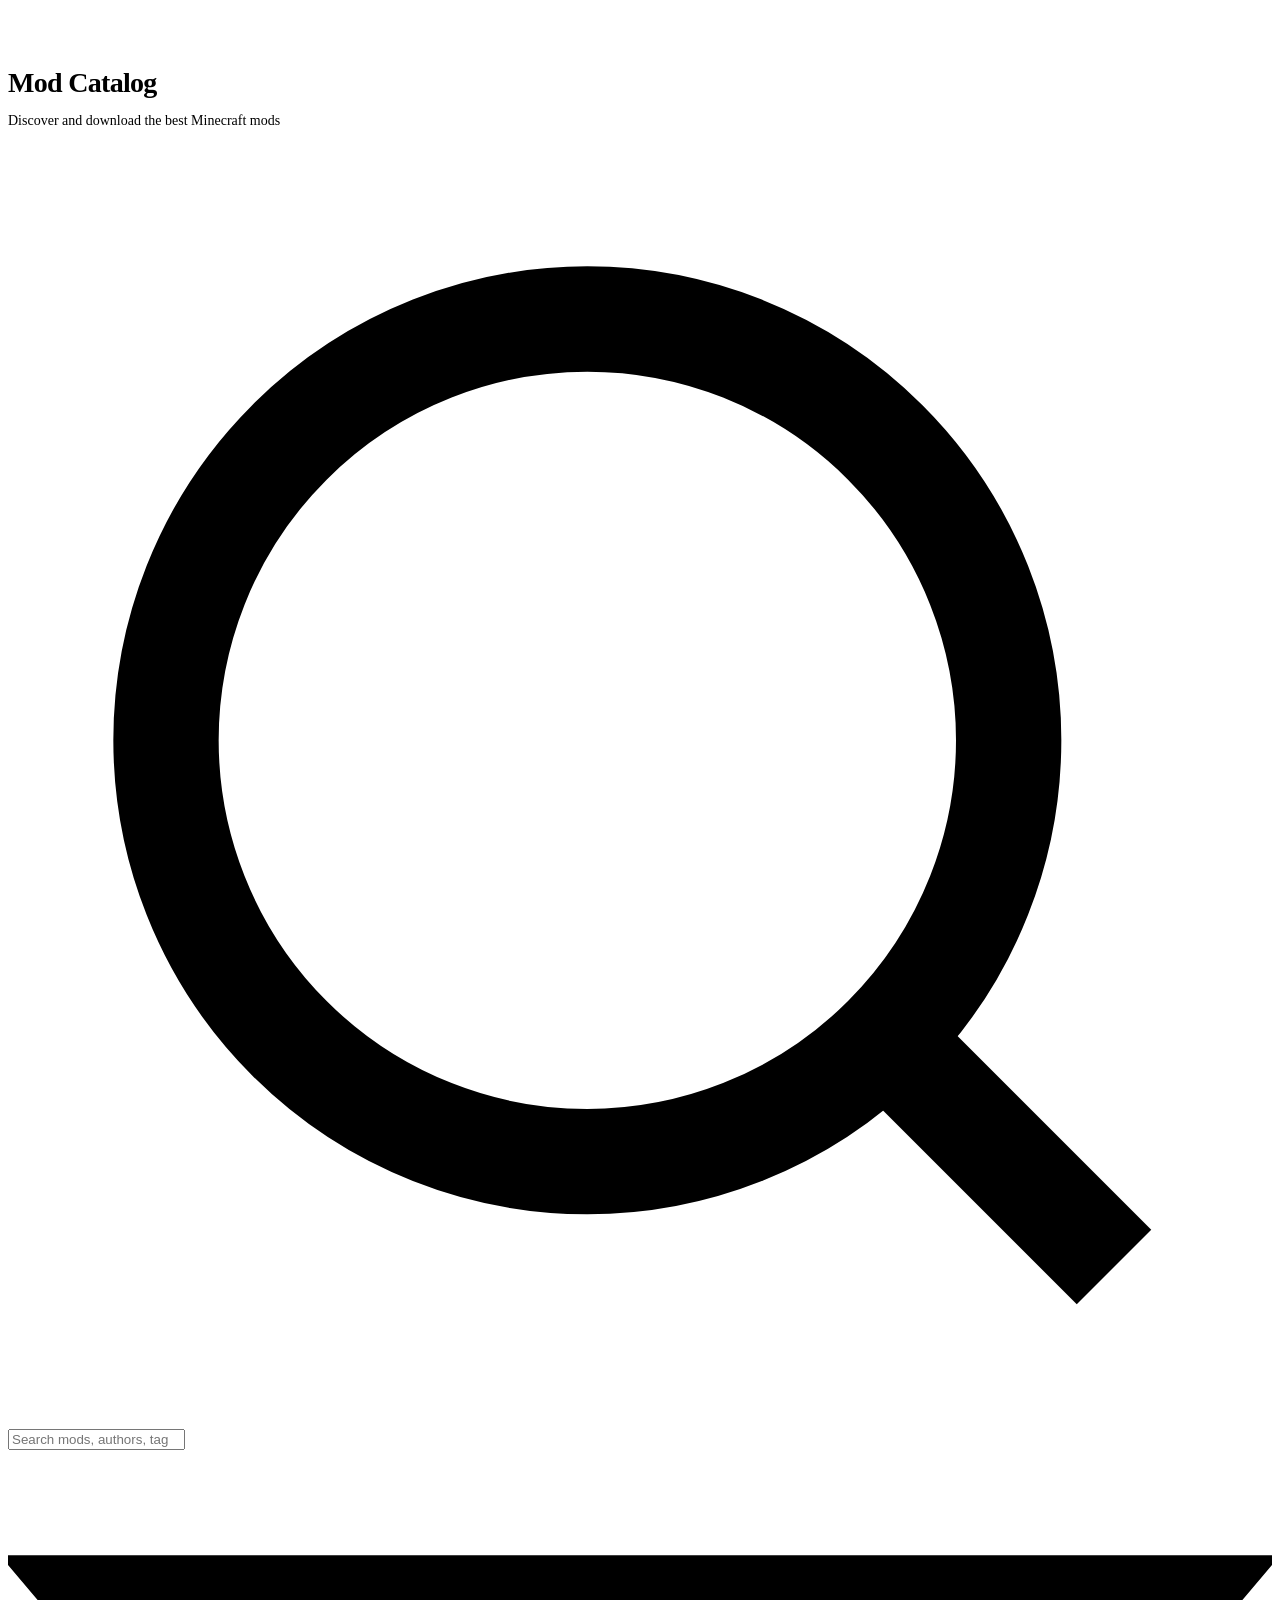
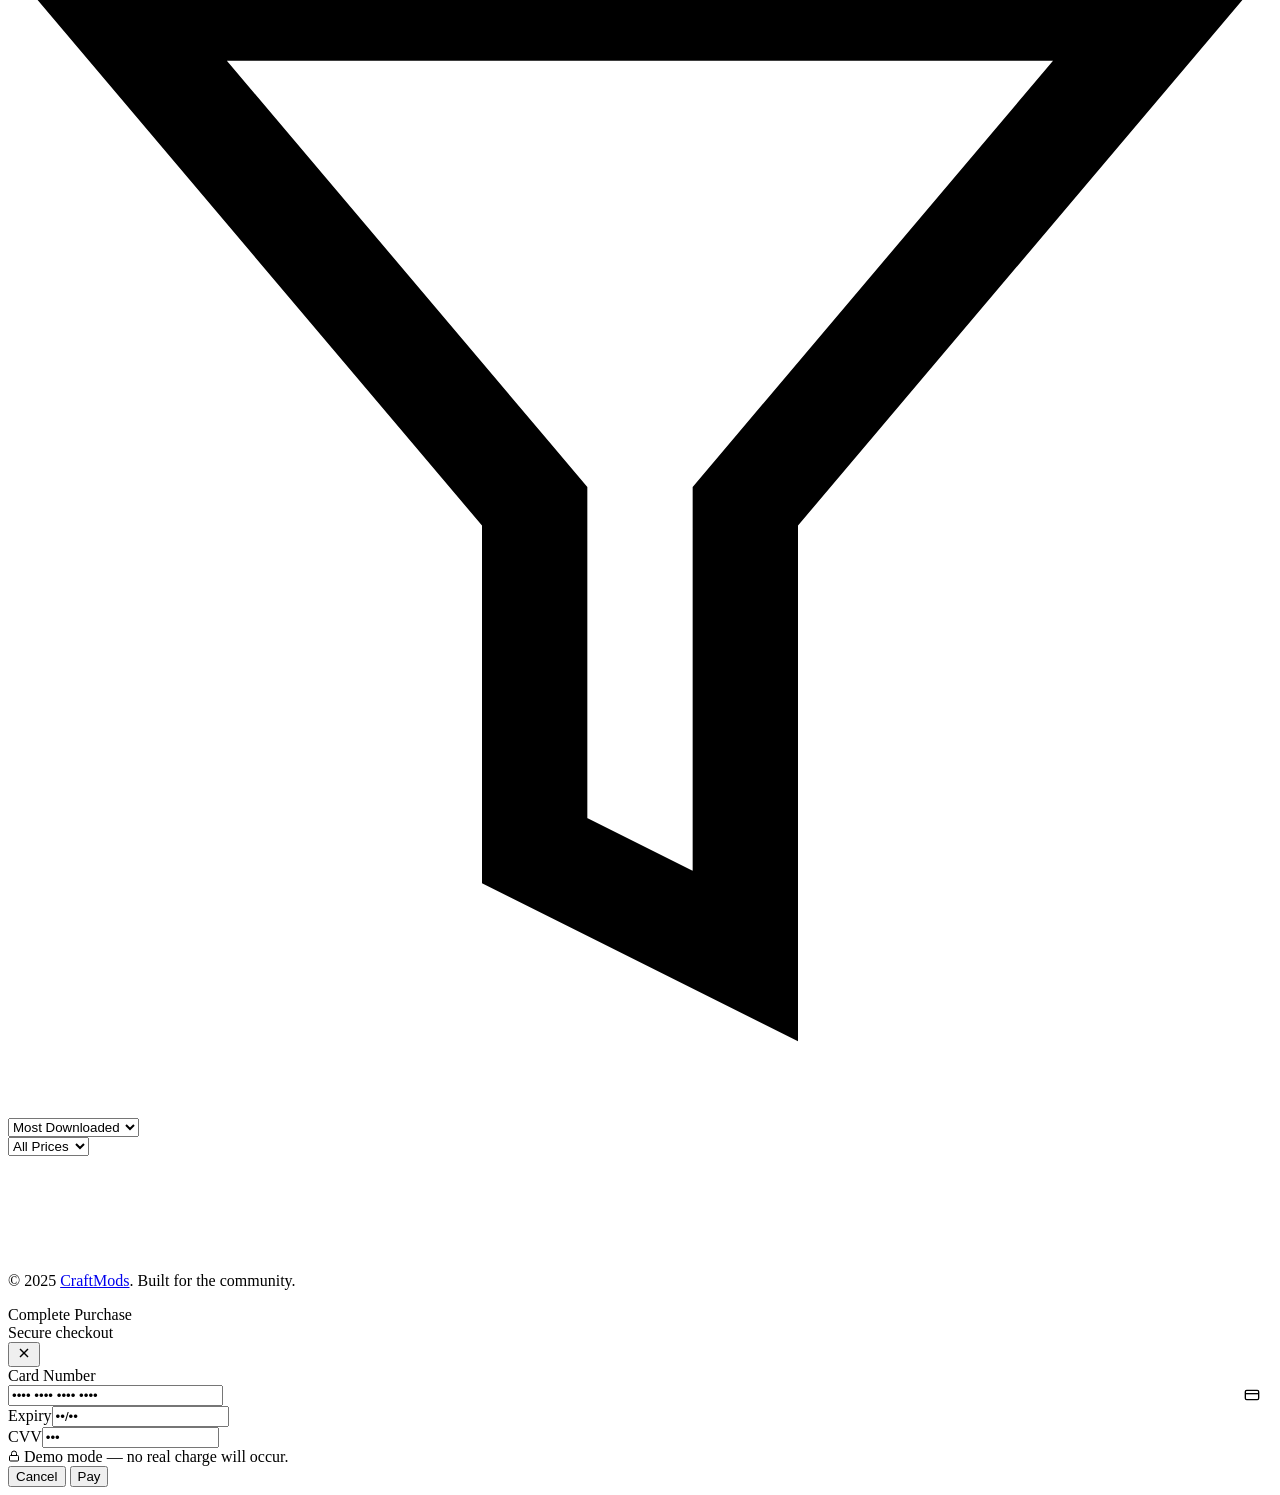
==== catalog.html @ 7dd4bed6 "Add files via upload" ====
<!DOCTYPE html>
<html lang="en">
<head>
  <meta charset="UTF-8"/>
  <meta name="viewport" content="width=device-width, initial-scale=1.0"/>
  <title>Catalog — CraftMods</title>
  <link rel="preconnect" href="https://fonts.googleapis.com"/>
  <link rel="preconnect" href="https://fonts.gstatic.com" crossorigin/>
  <link href="https://fonts.googleapis.com/css2?family=Geist:wght@300;400;500;600;700&display=swap" rel="stylesheet"/>
  <link rel="stylesheet" href="css/styles.css"/>
</head>
<body>

<nav class="navbar" id="navbar"></nav>

<main class="page">
  <div class="container" style="padding-top:2.5rem; padding-bottom:5rem;">

    <!-- Header -->
    <div style="margin-bottom:2rem;">
      <h1 style="font-size:1.75rem;font-weight:700;letter-spacing:-.025em;margin-bottom:4px;">Mod Catalog</h1>
      <p style="font-size:.875rem;color:var(--muted);">Discover and download the best Minecraft mods</p>
    </div>

    <!-- Filters row -->
    <div class="filters-row">
      <div class="search-wrap">
        <svg viewBox="0 0 24 24" fill="none" stroke="currentColor" stroke-width="2"><circle cx="11" cy="11" r="8"/><path d="m21 21-4.3-4.3"/></svg>
        <input type="search" id="catalog-search" class="input-search" placeholder="Search mods, authors, tags…"/>
      </div>
      <div class="sort-wrap">
        <svg viewBox="0 0 24 24" fill="none" stroke="currentColor" stroke-width="2"><polygon points="22 3 2 3 10 12.46 10 19 14 21 14 12.46 22 3"/></svg>
        <select id="catalog-sort" class="input-select">
          <option value="downloads">Most Downloaded</option>
          <option value="newest">Newest First</option>
          <option value="rating">Highest Rated</option>
          <option value="price_asc">Price: Low to High</option>
        </select>
      </div>
      <div class="sort-wrap">
        <select id="catalog-price" class="input-select">
          <option value="">All Prices</option>
          <option value="free">Free Only</option>
          <option value="paid">Paid Only</option>
        </select>
      </div>
    </div>

    <!-- Category pills -->
    <div class="pills-row" id="pills-row"></div>

    <!-- Result count -->
    <div style="display:flex;align-items:center;justify-content:space-between;margin-bottom:1.25rem;">
      <span id="result-count" style="font-size:.75rem;color:var(--muted);"></span>
    </div>

    <!-- Grid -->
    <div class="mods-grid" id="catalog-grid">
      <!-- loaded by JS -->
    </div>

    <!-- Pagination -->
    <div class="pagination" id="pagination"></div>

  </div>
</main>

<footer class="footer">
  <p>&copy; 2025 <a href="index.html">CraftMods</a>. Built for the community.</p>
</footer>

<!-- PURCHASE MODAL -->
<div class="modal-overlay hidden" id="purchase-modal">
  <div class="modal">
    <div class="modal-header">
      <div>
        <div class="modal-title">Complete Purchase</div>
        <div class="modal-sub">Secure checkout</div>
      </div>
      <button class="modal-close" id="btn-cancel">
        <svg width="16" height="16" viewBox="0 0 24 24" fill="none" stroke="currentColor" stroke-width="2"><path d="M18 6 6 18"/><path d="m6 6 12 12"/></svg>
      </button>
    </div>
    <div class="modal-body">
      <div class="modal-mod-preview">
        <div class="modal-mod-img" id="modal-mod-img"></div>
        <div class="modal-mod-info">
          <div class="modal-mod-title" id="modal-mod-title"></div>
          <div class="modal-mod-author" id="modal-mod-author"></div>
          <div class="modal-mod-price" id="modal-mod-price"></div>
        </div>
      </div>
      <div>
        <label class="form-label">Card Number</label>
        <div style="position:relative;">
          <input class="input-fake" type="text" value="•••• •••• •••• ••••" readonly style="padding-right:40px;"/>
          <span style="position:absolute;right:12px;top:50%;transform:translateY(-50%);color:var(--muted);width:16px;height:16px;">
            <svg viewBox="0 0 24 24" fill="none" stroke="currentColor" stroke-width="2"><rect width="20" height="14" x="2" y="5" rx="2"/><line x1="2" x2="22" y1="10" y2="10"/></svg>
          </span>
        </div>
      </div>
      <div class="input-grid">
        <div><label class="form-label">Expiry</label><input class="input-fake" type="text" value="••/••" readonly/></div>
        <div><label class="form-label">CVV</label><input class="input-fake" type="text" value="•••" readonly/></div>
      </div>
      <div class="modal-lock">
        <svg width="12" height="12" viewBox="0 0 24 24" fill="none" stroke="currentColor" stroke-width="2"><rect width="18" height="11" x="3" y="11" rx="2" ry="2"/><path d="M7 11V7a5 5 0 0 1 10 0v4"/></svg>
        Demo mode — no real charge will occur.
      </div>
    </div>
    <div class="modal-footer">
      <button class="btn-cancel" id="btn-cancel2">Cancel</button>
      <button class="btn-confirm" id="btn-confirm-pay">Pay</button>
    </div>
  </div>
</div>

<div class="toast-container" id="toast-container"></div>
<script src="js/app.js"></script>
<script>
  document.getElementById('btn-cancel2')?.addEventListener('click', closePurchaseModal);
  // Pre-select category from URL param
  window.addEventListener('DOMContentLoaded', () => {
    const cat = new URLSearchParams(location.search).get('cat');
    if (cat) {
      setTimeout(() => {
        const btn = document.querySelector(`.cat-btn[data-cat="${cat}"]`);
        if (btn) btn.click();
      }, 100);
    }
  });
</script>
</body>
</html>
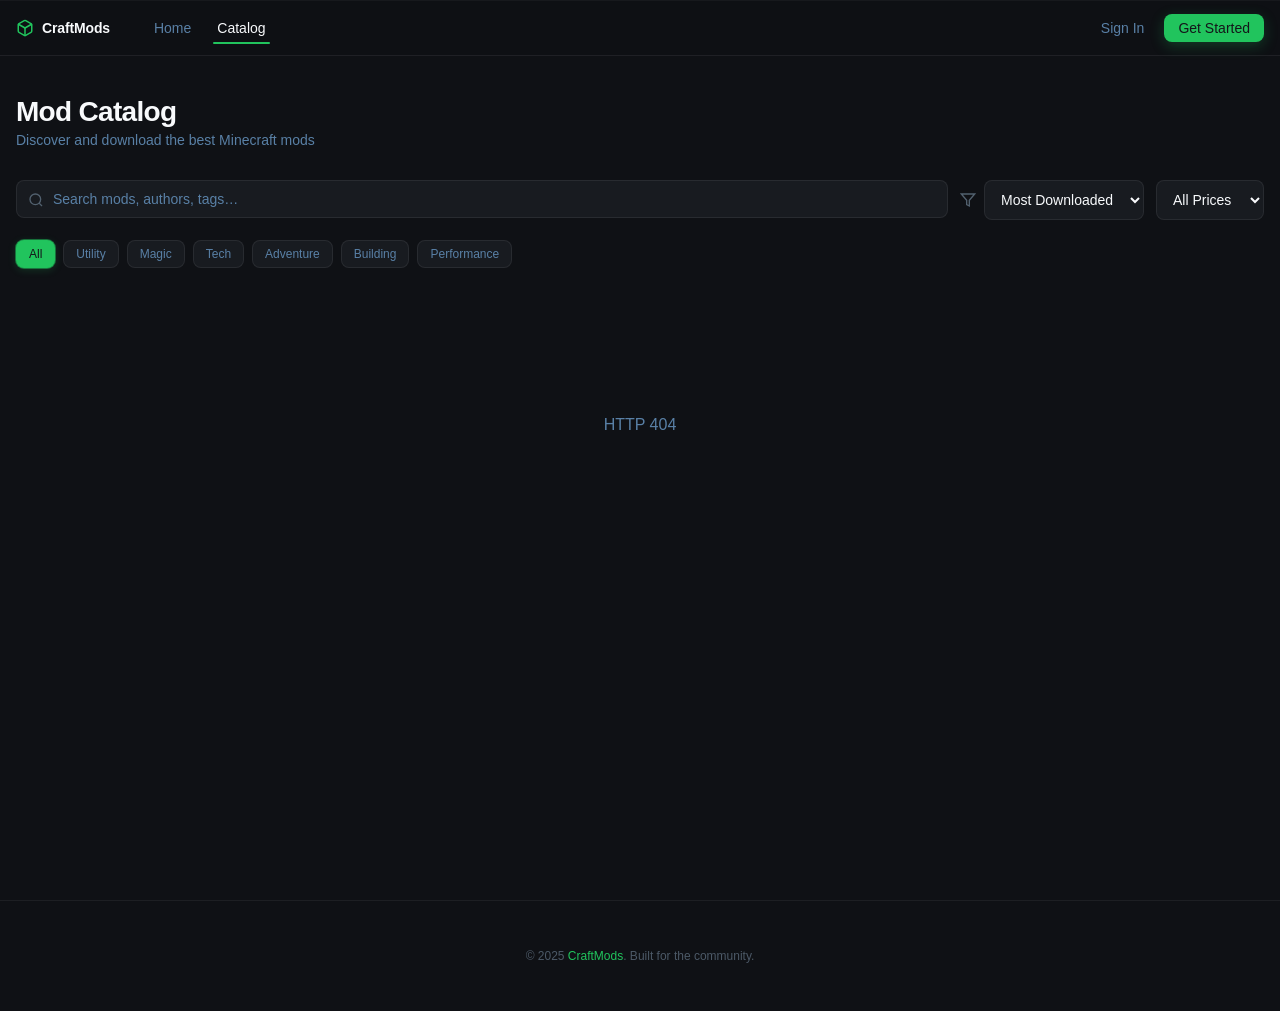
==== commit 050e2a76: "Update catalog.html" ====
--- a/catalog.html
+++ b/catalog.html
@@ -7,7 +7,7 @@
   <link rel="preconnect" href="https://fonts.googleapis.com"/>
   <link rel="preconnect" href="https://fonts.gstatic.com" crossorigin/>
   <link href="https://fonts.googleapis.com/css2?family=Geist:wght@300;400;500;600;700&display=swap" rel="stylesheet"/>
-  <link rel="stylesheet" href="css/styles.css"/>
+  <link rel="stylesheet" href="styles.css"/>
 </head>
 <body>
 
@@ -116,7 +116,7 @@
 </div>
 
 <div class="toast-container" id="toast-container"></div>
-<script src="js/app.js"></script>
+<script src="app.js"></script>
 <script>
   document.getElementById('btn-cancel2')?.addEventListener('click', closePurchaseModal);
   // Pre-select category from URL param
--- a/styles.css
+++ b/styles.css
@@ -0,0 +1,1159 @@
+@import url('https://fonts.googleapis.com/css2?family=Geist:wght@300;400;500;600;700&display=swap');
+
+*, *::before, *::after { box-sizing: border-box; margin: 0; padding: 0; }
+
+:root {
+  --bg:           hsl(220,15%,7%);
+  --surface:      hsl(220,14%,10%);
+  --card:         hsl(220,13%,11%);
+  --card2:        hsl(220,13%,13%);
+  --border:       hsl(220,13%,16%);
+  --border2:      hsl(220,13%,20%);
+  --fg:           hsl(210,40%,98%);
+  --muted:        hsl(210,30%,50%);
+  --muted2:       hsl(210,15%,38%);
+  --primary:      hsl(142,71%,45%);
+  --primary-fg:   hsl(220,13%,9%);
+  --secondary:    hsl(220,13%,15%);
+  --destructive:  hsl(0,84%,60%);
+  --input:        hsl(220,13%,14%);
+  --radius:       0.5rem;
+  --shadow-lg:    0 10px 15px -3px rgba(0,0,0,.6), 0 4px 6px -4px rgba(0,0,0,.6);
+}
+
+html { font-size: 16px; }
+body {
+  font-family: 'Geist', sans-serif;
+  background: var(--bg);
+  color: var(--fg);
+  min-height: 100vh;
+  -webkit-font-smoothing: antialiased;
+}
+
+a { color: inherit; text-decoration: none; }
+button { cursor: pointer; font-family: inherit; border: none; background: none; }
+input, select, textarea { font-family: inherit; }
+img { display: block; max-width: 100%; }
+
+/* ── Scrollbar ── */
+::-webkit-scrollbar { width: 6px; }
+::-webkit-scrollbar-track { background: var(--bg); }
+::-webkit-scrollbar-thumb { background: var(--border2); border-radius: 3px; }
+
+/* ═══════════════════════════════════════════════
+   NAVBAR
+═══════════════════════════════════════════════ */
+.navbar {
+  position: fixed;
+  top: 0; left: 0; right: 0;
+  z-index: 50;
+  height: 56px;
+  border-bottom: 1px solid rgba(255,255,255,.07);
+  background: hsl(220 15% 7% / .88);
+  backdrop-filter: blur(16px);
+  -webkit-backdrop-filter: blur(16px);
+  box-shadow: inset 0 1px 0 rgba(255,255,255,.04);
+}
+.navbar-inner {
+  max-width: 1280px;
+  margin: 0 auto;
+  padding: 0 1rem;
+  height: 100%;
+  display: flex;
+  align-items: center;
+  justify-content: space-between;
+  gap: 2rem;
+}
+.nav-logo {
+  display: flex;
+  align-items: center;
+  gap: 8px;
+  font-weight: 600;
+  font-size: .875rem;
+  letter-spacing: -.01em;
+  color: var(--fg);
+  flex-shrink: 0;
+}
+.nav-logo svg { color: var(--primary); width: 18px; height: 18px; transition: transform .2s; }
+.nav-logo:hover svg { transform: scale(1.1); }
+
+.nav-links {
+  display: flex;
+  align-items: center;
+  gap: 2px;
+  flex: 1;
+}
+.nav-link {
+  position: relative;
+  padding: 6px 12px;
+  border-radius: var(--radius);
+  font-size: .875rem;
+  color: var(--muted);
+  transition: color .2s;
+}
+.nav-link::after {
+  content: '';
+  position: absolute;
+  bottom: -2px; left: 50%; right: 50%;
+  height: 1.5px;
+  background: var(--primary);
+  transition: left .2s, right .2s;
+  border-radius: 99px;
+}
+.nav-link:hover, .nav-link.active { color: var(--fg); }
+.nav-link:hover::after, .nav-link.active::after { left: 8px; right: 8px; }
+.nav-link.admin-link { color: var(--muted); display: flex; align-items: center; gap: 6px; }
+.nav-link.admin-link.active { color: var(--primary); }
+
+.nav-auth {
+  display: flex;
+  align-items: center;
+  gap: 8px;
+}
+.btn-signin {
+  padding: 6px 12px;
+  font-size: .875rem;
+  color: var(--muted);
+  transition: color .2s;
+  border-radius: var(--radius);
+}
+.btn-signin:hover { color: var(--fg); }
+.btn-get-started {
+  padding: 6px 14px;
+  font-size: .875rem;
+  font-weight: 500;
+  background: var(--primary);
+  color: var(--primary-fg);
+  border-radius: var(--radius);
+  transition: transform .15s, box-shadow .15s;
+  box-shadow: 0 4px 14px hsl(142 71% 45% / .25);
+}
+.btn-get-started:hover { transform: translateY(-1px); box-shadow: 0 6px 20px hsl(142 71% 45% / .38); }
+
+.nav-user {
+  display: flex;
+  align-items: center;
+  gap: 6px;
+  padding: 4px 10px;
+  border-radius: var(--radius);
+  color: var(--muted);
+  font-size: .875rem;
+  transition: color .2s;
+}
+.nav-user:hover { color: var(--fg); }
+.avatar-small {
+  width: 24px; height: 24px;
+  border-radius: 50%;
+  background: hsl(142 60% 35%);
+  display: flex; align-items: center; justify-content: center;
+  font-size: 10px; font-weight: 700; color: #fff;
+  flex-shrink: 0;
+}
+.btn-logout {
+  display: flex; align-items: center; gap: 6px;
+  padding: 6px 12px;
+  font-size: .875rem;
+  color: var(--muted);
+  border-radius: var(--radius);
+  transition: color .2s, transform .15s;
+}
+.btn-logout:hover { color: var(--fg); transform: translateY(-1px); }
+
+/* mobile menu */
+.hamburger {
+  display: none;
+  padding: 8px;
+  border-radius: var(--radius);
+  color: var(--muted);
+  transition: color .2s;
+}
+.hamburger:hover { color: var(--fg); }
+.mobile-menu {
+  display: none;
+  flex-direction: column;
+  gap: 4px;
+  padding: 12px 16px;
+  border-top: 1px solid rgba(255,255,255,.07);
+  background: hsl(220 15% 7% / .97);
+}
+.mobile-menu.open { display: flex; }
+.mobile-link {
+  padding: 8px 12px;
+  border-radius: var(--radius);
+  font-size: .875rem;
+  color: var(--muted);
+  transition: color .2s, background .2s;
+}
+.mobile-link:hover, .mobile-link.active { color: var(--fg); background: var(--secondary); }
+.mobile-divider { border-top: 1px solid rgba(255,255,255,.07); margin-top: 4px; padding-top: 8px; }
+
+@media (max-width: 768px) {
+  .nav-links, .nav-auth { display: none; }
+  .hamburger { display: block; }
+}
+
+/* ═══════════════════════════════════════════════
+   LAYOUT
+═══════════════════════════════════════════════ */
+.page { padding-top: 56px; min-height: 100vh; }
+.container { max-width: 1280px; margin: 0 auto; padding: 0 1rem; }
+.container-md { max-width: 900px; margin: 0 auto; padding: 0 1rem; }
+.container-sm { max-width: 640px; margin: 0 auto; padding: 0 1rem; }
+
+/* ═══════════════════════════════════════════════
+   HERO SECTION
+═══════════════════════════════════════════════ */
+.hero {
+  position: relative;
+  padding: 8rem 1rem 5rem;
+  overflow: hidden;
+  text-align: center;
+}
+.hero-bloom {
+  pointer-events: none;
+  position: absolute;
+  inset: 0;
+  background: radial-gradient(ellipse 70% 45% at 50% 0%, hsl(142 71% 45% / .07) 0%, transparent 70%);
+}
+.hero-content { position: relative; max-width: 800px; margin: 0 auto; }
+
+.hero-badge {
+  display: inline-flex;
+  align-items: center;
+  gap: 8px;
+  padding: 6px 12px;
+  border-radius: 99px;
+  border: 1px solid rgba(255,255,255,.08);
+  background: var(--card);
+  margin-bottom: 1.5rem;
+  box-shadow: 0 1px 0 rgba(255,255,255,.04), inset 0 1px 3px rgba(0,0,0,.3);
+}
+.hero-dot {
+  width: 8px; height: 8px;
+  border-radius: 50%;
+  background: var(--primary);
+  flex-shrink: 0;
+  animation: glow-pulse 2s ease infinite;
+}
+@keyframes glow-pulse {
+  0%   { box-shadow: 0 0 0 0 hsl(142 71% 45% / .7); }
+  50%  { box-shadow: 0 0 0 5px hsl(142 71% 45% / 0); }
+  100% { box-shadow: 0 0 0 0 hsl(142 71% 45% / 0); }
+}
+.hero-badge span:last-child { font-size: .75rem; color: var(--muted); }
+
+.hero h1 {
+  font-size: clamp(2rem, 6vw, 3.75rem);
+  font-weight: 700;
+  letter-spacing: -.03em;
+  line-height: 1.08;
+  margin-bottom: 1.25rem;
+}
+.text-gradient {
+  background: linear-gradient(90deg, #22c55e 0%, #4ade80 60%, #86efac 100%);
+  -webkit-background-clip: text;
+  background-clip: text;
+  -webkit-text-fill-color: transparent;
+  color: transparent;
+}
+.hero p {
+  font-size: 1.0625rem;
+  color: hsl(210 20% 55%);
+  max-width: 640px;
+  margin: 0 auto 2rem;
+  line-height: 1.6;
+}
+.hero-btns {
+  display: flex;
+  align-items: center;
+  justify-content: center;
+  flex-wrap: wrap;
+  gap: 12px;
+}
+.btn-primary {
+  display: inline-flex;
+  align-items: center;
+  gap: 8px;
+  padding: 10px 20px;
+  background: var(--primary);
+  color: var(--primary-fg);
+  font-weight: 600;
+  font-size: .875rem;
+  border-radius: var(--radius);
+  transition: transform .15s, box-shadow .15s;
+  box-shadow: 0 4px 14px hsl(142 71% 45% / .25);
+}
+.btn-primary:hover { transform: translateY(-1px); box-shadow: 0 6px 20px hsl(142 71% 45% / .38); }
+.btn-primary:active { transform: translateY(0); box-shadow: 0 2px 8px hsl(142 71% 45% / .2); }
+.btn-secondary {
+  display: inline-flex;
+  align-items: center;
+  gap: 8px;
+  padding: 10px 20px;
+  font-weight: 500;
+  font-size: .875rem;
+  border-radius: var(--radius);
+  border: 1px solid rgba(255,255,255,.08);
+  background: var(--card);
+  color: var(--muted);
+  transition: color .2s, transform .15s, box-shadow .15s;
+}
+.btn-secondary:hover { color: var(--fg); transform: translateY(-1px); box-shadow: 0 4px 12px rgba(0,0,0,.3); }
+
+/* ═══════════════════════════════════════════════
+   STATS
+═══════════════════════════════════════════════ */
+.stats-grid {
+  display: grid;
+  grid-template-columns: repeat(2, 1fr);
+  gap: 12px;
+  padding: 0 1rem 4rem;
+  max-width: 900px;
+  margin: 0 auto;
+}
+@media (min-width: 640px) { .stats-grid { grid-template-columns: repeat(4, 1fr); } }
+.stat-card {
+  display: flex;
+  flex-direction: column;
+  align-items: center;
+  justify-content: center;
+  padding: 20px;
+  border-radius: 12px;
+  border: 1px solid rgba(255,255,255,.06);
+  background: var(--card);
+  box-shadow: 0 1px 0 rgba(255,255,255,.04), inset 0 1px 3px rgba(0,0,0,.25);
+  gap: 8px;
+  transition: transform .2s, box-shadow .2s;
+}
+.stat-card:hover { transform: translateY(-2px); box-shadow: 0 8px 20px rgba(0,0,0,.35); }
+.stat-card svg { color: var(--primary); width: 16px; height: 16px; }
+.stat-value { font-size: 1.25rem; font-weight: 700; color: var(--fg); }
+.stat-label { font-size: .75rem; color: hsl(210 15% 42%); text-align: center; }
+
+/* ═══════════════════════════════════════════════
+   SECTION HEADERS
+═══════════════════════════════════════════════ */
+.section-header {
+  display: flex;
+  align-items: center;
+  justify-content: space-between;
+  margin-bottom: 1.5rem;
+}
+.section-title { font-size: 1.125rem; font-weight: 700; }
+.section-sub { font-size: .75rem; margin-top: 2px; color: hsl(210 15% 42%); }
+.view-all {
+  font-size: .75rem;
+  color: var(--primary);
+  display: flex;
+  align-items: center;
+  gap: 4px;
+  transition: color .2s;
+}
+.view-all:hover { color: hsl(142 71% 55%); }
+
+/* ═══════════════════════════════════════════════
+   MOD CARD
+═══════════════════════════════════════════════ */
+.mods-grid {
+  display: grid;
+  grid-template-columns: 1fr;
+  gap: 16px;
+}
+@media (min-width: 640px)  { .mods-grid { grid-template-columns: repeat(2,1fr); } }
+@media (min-width: 1024px) { .mods-grid { grid-template-columns: repeat(3,1fr); } }
+
+.mod-card {
+  display: flex;
+  flex-direction: column;
+  border-radius: 12px;
+  border: 1px solid rgba(255,255,255,.07);
+  background: var(--card);
+  overflow: hidden;
+  transition: transform .2s, box-shadow .2s, border-color .2s;
+  text-decoration: none;
+  color: var(--fg);
+}
+.mod-card:hover {
+  transform: translateY(-4px);
+  box-shadow: 0 10px 30px rgba(0,0,0,.45), 0 0 0 1px hsl(142 71% 45% / .25);
+  border-color: hsl(142 71% 45% / .35);
+}
+.mod-card-image {
+  height: 160px;
+  position: relative;
+  flex-shrink: 0;
+  overflow: hidden;
+}
+.mod-card-gradient { position: absolute; inset: 0; background: linear-gradient(to bottom, transparent 40%, rgba(0,0,0,.45) 100%); }
+.mod-card-shine  { position: absolute; inset-inline: 0; top: 0; height: 1px; background: linear-gradient(to right, transparent, rgba(255,255,255,.08), transparent); }
+.mod-card-cat {
+  position: absolute;
+  top: 12px; left: 12px;
+  z-index: 1;
+  padding: 2px 8px;
+  border-radius: 4px;
+  font-size: .6875rem;
+  font-weight: 600;
+  border: 1px solid;
+  backdrop-filter: blur(4px);
+}
+.mod-card-featured {
+  position: absolute;
+  top: 12px; right: 12px;
+  z-index: 1;
+  padding: 2px 8px;
+  border-radius: 4px;
+  font-size: .6875rem;
+  font-weight: 600;
+  background: hsl(142 71% 45% / .2);
+  color: var(--primary);
+  border: 1px solid hsl(142 71% 45% / .4);
+  backdrop-filter: blur(4px);
+}
+.mod-card-body { display: flex; flex-direction: column; flex: 1; padding: 16px; gap: 12px; }
+.mod-card-title {
+  font-weight: 600;
+  font-size: .875rem;
+  line-height: 1.3;
+  margin-bottom: 6px;
+  color: var(--fg);
+  transition: color .2s;
+}
+.mod-card:hover .mod-card-title { color: var(--primary); }
+.mod-card-desc { font-size: .75rem; color: hsl(210 20% 45%); line-height: 1.5; display: -webkit-box; -webkit-line-clamp: 2; -webkit-box-orient: vertical; overflow: hidden; }
+.mod-card-meta { display: flex; align-items: center; gap: 12px; font-size: .6875rem; color: hsl(210 15% 40%); }
+.mod-card-meta span { display: flex; align-items: center; gap: 4px; }
+.mod-card-meta span:last-child { margin-left: auto; }
+.mod-card-tags { display: flex; align-items: center; gap: 6px; flex-wrap: wrap; }
+.tag {
+  padding: 2px 6px;
+  border-radius: 4px;
+  font-size: .625rem;
+  font-weight: 500;
+  background: hsl(220 13% 18% / .6);
+  border: 1px solid rgba(255,255,255,.05);
+  color: hsl(210 15% 45%);
+}
+.mod-version { font-size: .625rem; color: hsl(210 15% 35%); margin-left: auto; }
+.mod-card-footer {
+  display: flex;
+  align-items: center;
+  justify-content: space-between;
+  margin-top: auto;
+  padding-top: 12px;
+  border-top: 1px solid rgba(255,255,255,.06);
+}
+.price-free { font-size: .875rem; font-weight: 700; color: var(--primary); }
+.price-paid { font-size: .875rem; font-weight: 700; color: var(--fg); }
+.price-sub  { font-size: .625rem; color: hsl(210 15% 38%); margin-top: 2px; }
+.btn-download {
+  display: inline-flex;
+  align-items: center;
+  gap: 6px;
+  padding: 6px 12px;
+  font-size: .75rem;
+  font-weight: 600;
+  background: var(--primary);
+  color: var(--primary-fg);
+  border-radius: var(--radius);
+  box-shadow: 0 4px 14px hsl(142 71% 45% / .25);
+  transition: transform .15s, box-shadow .15s;
+}
+.btn-download:hover { transform: translateY(-1px); box-shadow: 0 6px 20px hsl(142 71% 45% / .38); }
+.btn-buy {
+  display: inline-flex;
+  align-items: center;
+  gap: 6px;
+  padding: 6px 12px;
+  font-size: .75rem;
+  font-weight: 600;
+  background: var(--secondary);
+  color: var(--fg);
+  border: 1px solid rgba(255,255,255,.07);
+  border-radius: var(--radius);
+  transition: border-color .2s, color .2s, transform .15s;
+}
+.btn-buy:hover { border-color: hsl(142 71% 45% / .4); color: hsl(142 71% 55%); transform: translateY(-1px); }
+
+/* Category colors */
+.cat-utility     { background: hsl(217 91% 60% / .15); color: hsl(213 94% 77%); border-color: hsl(217 91% 60% / .25); }
+.cat-magic       { background: hsl(270 76% 66% / .15); color: hsl(270 76% 80%); border-color: hsl(270 76% 66% / .25); }
+.cat-tech        { background: hsl(48 96% 60% / .15);  color: hsl(48 96% 75%);  border-color: hsl(48 96% 60% / .25); }
+.cat-adventure   { background: hsl(25 95% 65% / .15);  color: hsl(25 95% 78%);  border-color: hsl(25 95% 65% / .25); }
+.cat-building    { background: hsl(215 16% 70% / .15); color: hsl(215 16% 83%); border-color: hsl(215 16% 70% / .25); }
+.cat-performance { background: hsl(142 71% 45% / .15); color: hsl(142 71% 65%); border-color: hsl(142 71% 45% / .25); }
+
+/* ═══════════════════════════════════════════════
+   SKELETON
+═══════════════════════════════════════════════ */
+@keyframes shimmer {
+  0%   { background-position: -1000px 0; }
+  100% { background-position:  1000px 0; }
+}
+.shimmer {
+  animation: shimmer 1.6s infinite linear;
+  background: linear-gradient(to right, hsl(220 13% 18% / .4) 4%, hsl(220 13% 18% / .7) 25%, hsl(220 13% 18% / .4) 36%);
+  background-size: 1000px 100%;
+  border-radius: 4px;
+}
+.skeleton-card {
+  border-radius: 12px;
+  border: 1px solid rgba(255,255,255,.06);
+  background: var(--card);
+  overflow: hidden;
+}
+.skeleton-img  { height: 160px; }
+.skeleton-body { padding: 16px; display: flex; flex-direction: column; gap: 12px; }
+.skeleton-line { height: 12px; }
+.skeleton-line.w-3-4 { width: 75%; }
+.skeleton-line.w-full { width: 100%; }
+.skeleton-line.w-2-3  { width: 66%; }
+.skeleton-line.h-sm   { height: 10px; }
+.skeleton-line.h-xs   { height: 8px; }
+
+/* ═══════════════════════════════════════════════
+   CATEGORIES GRID
+═══════════════════════════════════════════════ */
+.categories-grid {
+  display: grid;
+  grid-template-columns: repeat(2, 1fr);
+  gap: 12px;
+}
+@media (min-width: 640px)  { .categories-grid { grid-template-columns: repeat(3,1fr); } }
+@media (min-width: 1024px) { .categories-grid { grid-template-columns: repeat(6,1fr); } }
+.cat-pill {
+  display: flex;
+  flex-direction: column;
+  align-items: center;
+  justify-content: center;
+  padding: 16px;
+  border-radius: 12px;
+  border: 1px solid rgba(255,255,255,.07);
+  background: var(--card);
+  text-align: center;
+  gap: 4px;
+  transition: border-color .2s, transform .15s, box-shadow .15s;
+  cursor: pointer;
+  color: inherit;
+  text-decoration: none;
+}
+.cat-pill:hover { border-color: hsl(142 71% 45% / .3); transform: translateY(-1px); box-shadow: 0 4px 12px rgba(0,0,0,.3); }
+.cat-pill-name { font-size: .875rem; font-weight: 600; color: var(--fg); transition: color .2s; }
+.cat-pill:hover .cat-pill-name { color: var(--primary); }
+.cat-pill-count { font-size: .75rem; color: hsl(210 15% 40%); }
+
+/* ═══════════════════════════════════════════════
+   CATALOG FILTERS
+═══════════════════════════════════════════════ */
+.filters-row {
+  display: flex;
+  flex-wrap: wrap;
+  gap: 12px;
+  margin-bottom: 20px;
+}
+.search-wrap {
+  position: relative;
+  flex: 1;
+  min-width: 200px;
+}
+.search-wrap svg {
+  position: absolute;
+  left: 12px;
+  top: 50%;
+  transform: translateY(-50%);
+  color: hsl(210 15% 38%);
+  pointer-events: none;
+  width: 16px; height: 16px;
+}
+.input-search {
+  width: 100%;
+  padding: 10px 16px 10px 36px;
+  font-size: .875rem;
+  border: 1px solid rgba(255,255,255,.07);
+  border-radius: 8px;
+  background: var(--card);
+  color: var(--fg);
+  outline: none;
+  transition: border-color .2s, box-shadow .2s;
+}
+.input-search::placeholder { color: var(--muted); }
+.input-search:focus { border-color: hsl(142 71% 45% / .6); box-shadow: 0 0 0 3px hsl(142 71% 45% / .12); }
+.sort-wrap { display: flex; align-items: center; gap: 8px; }
+.sort-wrap svg { color: hsl(210 15% 38%); width: 16px; height: 16px; flex-shrink: 0; }
+.input-select {
+  padding: 10px 12px;
+  font-size: .875rem;
+  border: 1px solid rgba(255,255,255,.07);
+  border-radius: 8px;
+  background: var(--card);
+  color: var(--fg);
+  outline: none;
+  cursor: pointer;
+  transition: border-color .2s, box-shadow .2s;
+}
+.input-select:focus { border-color: hsl(142 71% 45% / .6); box-shadow: 0 0 0 3px hsl(142 71% 45% / .12); }
+
+.pills-row { display: flex; flex-wrap: wrap; gap: 8px; margin-bottom: 2rem; }
+.cat-btn {
+  padding: 6px 12px;
+  border-radius: 8px;
+  font-size: .75rem;
+  font-weight: 500;
+  border: 1px solid rgba(255,255,255,.07);
+  background: var(--card);
+  color: var(--muted);
+  cursor: pointer;
+  transition: color .2s, border-color .2s, background .2s, transform .15s;
+}
+.cat-btn:hover { color: var(--fg); border-color: rgba(255,255,255,.12); }
+.cat-btn.active {
+  background: var(--primary);
+  color: var(--primary-fg);
+  border-color: hsl(142 71% 45% / .6);
+  box-shadow: 0 0 0 1px hsl(142 71% 45% / .5), 0 2px 8px hsl(142 71% 45% / .2);
+}
+
+/* ═══════════════════════════════════════════════
+   PAGINATION
+═══════════════════════════════════════════════ */
+.pagination {
+  display: flex;
+  align-items: center;
+  justify-content: center;
+  gap: 12px;
+  margin-top: 2.5rem;
+}
+.btn-page {
+  display: flex;
+  align-items: center;
+  gap: 6px;
+  padding: 6px 12px;
+  font-size: .875rem;
+  border: 1px solid rgba(255,255,255,.07);
+  border-radius: 8px;
+  background: var(--card);
+  color: var(--muted);
+  cursor: pointer;
+  transition: color .2s, transform .15s;
+}
+.btn-page:hover:not(:disabled) { color: var(--fg); transform: translateY(-1px); }
+.btn-page:disabled { opacity: .4; cursor: default; }
+.page-info { font-size: .875rem; color: hsl(210 15% 42%); }
+
+/* ═══════════════════════════════════════════════
+   EMPTY / ERROR STATE
+═══════════════════════════════════════════════ */
+.empty-state {
+  display: flex;
+  flex-direction: column;
+  align-items: center;
+  justify-content: center;
+  padding: 6rem 1rem;
+  text-align: center;
+}
+.empty-icon {
+  width: 64px; height: 64px;
+  border-radius: 50%;
+  background: var(--card2);
+  display: flex; align-items: center; justify-content: center;
+  margin-bottom: 1rem;
+  box-shadow: inset 0 1px 3px rgba(0,0,0,.4);
+}
+.empty-icon svg { color: hsl(210 15% 38%); width: 28px; height: 28px; }
+.empty-title { font-size: 1rem; font-weight: 600; margin-bottom: 4px; }
+.empty-sub { font-size: .875rem; color: hsl(210 15% 42%); max-width: 320px; margin-bottom: 1rem; }
+.btn-clear {
+  padding: 8px 16px;
+  font-size: .875rem;
+  font-weight: 500;
+  border: 1px solid rgba(255,255,255,.07);
+  border-radius: 8px;
+  background: var(--card);
+  color: var(--muted);
+  cursor: pointer;
+  transition: color .2s, transform .15s;
+}
+.btn-clear:hover { color: var(--fg); transform: translateY(-1px); }
+
+/* ═══════════════════════════════════════════════
+   PURCHASE MODAL
+═══════════════════════════════════════════════ */
+.modal-overlay {
+  position: fixed;
+  inset: 0;
+  z-index: 100;
+  display: flex;
+  align-items: center;
+  justify-content: center;
+  padding: 16px;
+  background: rgba(0,0,0,.7);
+  backdrop-filter: blur(4px);
+}
+.modal-overlay.hidden { display: none; }
+.modal {
+  width: 100%;
+  max-width: 448px;
+  background: var(--card);
+  border: 1px solid rgba(255,255,255,.08);
+  border-radius: 12px;
+  box-shadow: 0 20px 60px rgba(0,0,0,.6);
+  animation: modal-in .2s ease;
+}
+@keyframes modal-in {
+  from { opacity: 0; transform: scale(.95); }
+  to   { opacity: 1; transform: scale(1); }
+}
+.modal-header {
+  display: flex;
+  align-items: center;
+  justify-content: space-between;
+  padding: 20px;
+  border-bottom: 1px solid rgba(255,255,255,.06);
+}
+.modal-title { font-weight: 600; font-size: .875rem; }
+.modal-sub { font-size: .75rem; color: var(--muted); margin-top: 2px; }
+.modal-close {
+  padding: 6px;
+  border-radius: var(--radius);
+  color: var(--muted);
+  transition: color .2s, background .2s;
+}
+.modal-close:hover { color: var(--fg); background: hsl(220 13% 18%); }
+.modal-body { padding: 20px; display: flex; flex-direction: column; gap: 16px; }
+.modal-mod-preview {
+  display: flex;
+  gap: 12px;
+  padding: 12px;
+  border-radius: 8px;
+  background: hsl(220 13% 18% / .5);
+  border: 1px solid rgba(255,255,255,.06);
+}
+.modal-mod-img { width: 48px; height: 48px; border-radius: 6px; flex-shrink: 0; }
+.modal-mod-info { flex: 1; }
+.modal-mod-title { font-size: .875rem; font-weight: 500; }
+.modal-mod-author { font-size: .75rem; color: var(--muted); margin-top: 2px; }
+.modal-mod-price { font-size: .875rem; font-weight: 600; margin-top: 4px; }
+.form-label { display: block; font-size: .75rem; font-weight: 500; color: var(--muted); margin-bottom: 6px; }
+.input-fake {
+  width: 100%;
+  padding: 8px 12px;
+  font-size: .875rem;
+  border: 1px solid rgba(255,255,255,.07);
+  border-radius: var(--radius);
+  background: hsl(220 13% 18%);
+  color: var(--muted);
+  outline: none;
+}
+.input-grid { display: grid; grid-template-columns: 1fr 1fr; gap: 12px; }
+.modal-lock { display: flex; align-items: center; gap: 6px; font-size: .75rem; color: var(--muted); }
+.modal-footer {
+  display: flex;
+  gap: 8px;
+  padding: 20px;
+  border-top: 1px solid rgba(255,255,255,.06);
+}
+.btn-cancel {
+  flex: 1;
+  padding: 8px 16px;
+  font-size: .875rem;
+  font-weight: 500;
+  border: 1px solid rgba(255,255,255,.07);
+  border-radius: var(--radius);
+  background: hsl(220 13% 18%);
+  color: var(--muted);
+  cursor: pointer;
+  transition: background .2s, color .2s;
+}
+.btn-cancel:hover { background: var(--secondary); color: var(--fg); }
+.btn-confirm {
+  flex: 1;
+  padding: 8px 16px;
+  font-size: .875rem;
+  font-weight: 500;
+  background: var(--primary);
+  color: var(--primary-fg);
+  border-radius: var(--radius);
+  cursor: pointer;
+  transition: transform .15s, box-shadow .15s;
+  box-shadow: 0 4px 14px hsl(142 71% 45% / .25);
+}
+.btn-confirm:hover { transform: translateY(-1px); box-shadow: 0 6px 20px hsl(142 71% 45% / .38); }
+.btn-confirm:disabled { opacity: .6; cursor: default; transform: none; }
+
+/* ═══════════════════════════════════════════════
+   TOAST
+═══════════════════════════════════════════════ */
+.toast-container {
+  position: fixed;
+  bottom: 20px;
+  right: 20px;
+  z-index: 9999;
+  display: flex;
+  flex-direction: column;
+  gap: 8px;
+  pointer-events: none;
+}
+.toast {
+  display: flex;
+  align-items: center;
+  gap: 10px;
+  padding: 12px 16px;
+  border-radius: 10px;
+  border: 1px solid rgba(255,255,255,.08);
+  background: hsl(220 13% 12%);
+  color: var(--fg);
+  font-size: .8125rem;
+  box-shadow: 0 4px 20px rgba(0,0,0,.5);
+  pointer-events: all;
+  animation: toast-in .25s ease;
+  min-width: 240px;
+  max-width: 360px;
+}
+@keyframes toast-in {
+  from { opacity: 0; transform: translateY(12px) scale(.96); }
+  to   { opacity: 1; transform: translateY(0) scale(1); }
+}
+.toast.success .toast-icon { color: var(--primary); }
+.toast.error   .toast-icon { color: var(--destructive); }
+.toast.info    .toast-icon { color: hsl(213 94% 68%); }
+.toast-icon { flex-shrink: 0; width: 16px; height: 16px; }
+.toast-out { animation: toast-out .25s ease forwards; }
+@keyframes toast-out {
+  to { opacity: 0; transform: translateY(8px) scale(.96); }
+}
+
+/* ═══════════════════════════════════════════════
+   LOGIN PAGE
+═══════════════════════════════════════════════ */
+.login-page {
+  min-height: 100vh;
+  display: flex;
+  align-items: center;
+  justify-content: center;
+  padding: 80px 16px 40px;
+  position: relative;
+}
+.login-bloom {
+  position: fixed;
+  inset: 0;
+  pointer-events: none;
+  background: radial-gradient(ellipse 50% 40% at 50% 40%, hsl(142 71% 45% / .04) 0%, transparent 70%);
+}
+.login-box {
+  width: 100%;
+  max-width: 360px;
+  background: var(--card);
+  border: 1px solid rgba(255,255,255,.07);
+  border-radius: 16px;
+  padding: 32px;
+  box-shadow: 0 20px 60px rgba(0,0,0,.5), 0 1px 0 rgba(255,255,255,.05) inset;
+  position: relative;
+}
+.login-logo {
+  display: flex;
+  align-items: center;
+  gap: 8px;
+  font-weight: 600;
+  font-size: .875rem;
+  color: var(--fg);
+  text-decoration: none;
+  justify-content: center;
+  margin-bottom: 20px;
+}
+.login-logo svg { color: var(--primary); width: 20px; height: 20px; }
+.login-title { font-size: 1.25rem; font-weight: 700; text-align: center; }
+.login-sub { font-size: .75rem; color: hsl(210 15% 42%); text-align: center; margin-top: 4px; }
+.tab-bar {
+  display: flex;
+  padding: 4px;
+  border-radius: 12px;
+  background: hsl(220 15% 8%);
+  margin: 24px 0;
+}
+.tab-btn {
+  flex: 1;
+  padding: 6px;
+  font-size: .75rem;
+  font-weight: 500;
+  border-radius: 8px;
+  color: var(--muted);
+  cursor: pointer;
+  transition: color .2s, background .2s, box-shadow .2s;
+  text-align: center;
+}
+.tab-btn.active {
+  background: hsl(220 13% 15%);
+  color: var(--fg);
+  box-shadow: 0 1px 3px rgba(0,0,0,.4), 0 1px 0 rgba(255,255,255,.05) inset;
+}
+.social-btns { display: flex; flex-direction: column; gap: 8px; margin-bottom: 20px; }
+.btn-social {
+  display: flex;
+  align-items: center;
+  justify-content: center;
+  gap: 10px;
+  padding: 10px 16px;
+  font-size: .875rem;
+  font-weight: 500;
+  border: 1px solid rgba(255,255,255,.07);
+  border-radius: 8px;
+  background: hsl(220 14% 14%);
+  color: var(--fg);
+  cursor: pointer;
+  transition: border-color .2s, transform .15s;
+}
+.btn-social:hover { border-color: rgba(255,255,255,.14); transform: translateY(-1px); }
+.btn-social svg { color: hsl(210 20% 55%); width: 16px; height: 16px; }
+.divider {
+  position: relative;
+  display: flex;
+  align-items: center;
+  margin-bottom: 20px;
+}
+.divider::before, .divider::after { content: ''; flex: 1; height: 1px; background: rgba(255,255,255,.06); }
+.divider span { padding: 0 12px; font-size: .75rem; color: hsl(210 15% 38%); }
+.form-group { margin-bottom: 14px; }
+.form-input {
+  width: 100%;
+  padding: 10px 12px;
+  font-size: .875rem;
+  border: 1px solid rgba(255,255,255,.07);
+  border-radius: 8px;
+  background: hsl(220 14% 10%);
+  color: var(--fg);
+  outline: none;
+  transition: border-color .2s, box-shadow .2s;
+}
+.form-input::placeholder { color: var(--muted); }
+.form-input:focus { border-color: hsl(142 71% 45% / .6); box-shadow: 0 0 0 3px hsl(142 71% 45% / .12); }
+.btn-submit {
+  width: 100%;
+  padding: 10px;
+  font-size: .875rem;
+  font-weight: 600;
+  background: var(--primary);
+  color: var(--primary-fg);
+  border-radius: 8px;
+  cursor: pointer;
+  transition: transform .15s, box-shadow .15s;
+  box-shadow: 0 4px 14px hsl(142 71% 45% / .25);
+  margin-top: 4px;
+}
+.btn-submit:hover { transform: translateY(-1px); box-shadow: 0 6px 20px hsl(142 71% 45% / .38); }
+.btn-submit:disabled { opacity: .6; cursor: default; transform: none; }
+.login-switch { text-align: center; font-size: .75rem; color: hsl(210 15% 40%); margin-top: 20px; }
+.login-switch a, .login-switch button { color: var(--primary); background: none; border: none; cursor: pointer; font-size: inherit; transition: color .2s; }
+.login-switch a:hover, .login-switch button:hover { color: hsl(142 71% 55%); }
+
+/* ═══════════════════════════════════════════════
+   PROFILE PAGE
+═══════════════════════════════════════════════ */
+.profile-header {
+  display: flex;
+  align-items: flex-start;
+  gap: 20px;
+  padding: 24px;
+  border-radius: 12px;
+  border: 1px solid rgba(255,255,255,.07);
+  background: var(--card);
+  margin-bottom: 24px;
+}
+.avatar-large {
+  width: 64px; height: 64px;
+  border-radius: 50%;
+  display: flex; align-items: center; justify-content: center;
+  font-size: 1.25rem; font-weight: 700; color: #fff;
+  flex-shrink: 0;
+}
+.profile-info { flex: 1; min-width: 0; }
+.profile-name-row { display: flex; align-items: center; gap: 8px; flex-wrap: wrap; }
+.profile-name { font-size: 1.0625rem; font-weight: 700; }
+.role-badge {
+  padding: 2px 8px;
+  border-radius: 4px;
+  font-size: .6875rem;
+  font-weight: 500;
+  background: hsl(142 71% 45% / .2);
+  color: var(--primary);
+  border: 1px solid hsl(142 71% 45% / .3);
+}
+.role-badge.admin { background: hsl(270 76% 66% / .2); color: hsl(270 76% 80%); border-color: hsl(270 76% 66% / .3); }
+.profile-email { font-size: .875rem; color: var(--muted); margin-top: 2px; }
+.profile-since { display: flex; align-items: center; gap: 4px; font-size: .75rem; color: var(--muted); margin-top: 8px; }
+.profile-stats { display: none; gap: 16px; text-align: center; }
+@media (min-width: 640px) { .profile-stats { display: grid; grid-template-columns: 1fr 1fr; } }
+.profile-stat-val { font-size: 1.125rem; font-weight: 700; }
+.profile-stat-label { font-size: .6875rem; color: var(--muted); }
+.profile-grid {
+  display: grid;
+  grid-template-columns: 1fr;
+  gap: 24px;
+}
+@media (min-width: 768px) { .profile-grid { grid-template-columns: 2fr 1fr; } }
+.card-panel {
+  border-radius: 12px;
+  border: 1px solid rgba(255,255,255,.07);
+  background: var(--card);
+  padding: 20px;
+}
+.panel-header { display: flex; align-items: center; gap: 8px; margin-bottom: 16px; }
+.panel-header svg { color: var(--primary); width: 16px; height: 16px; }
+.panel-title { font-size: .875rem; font-weight: 600; }
+.panel-count { margin-left: auto; font-size: .75rem; color: var(--muted); }
+.purchase-row {
+  display: flex;
+  align-items: center;
+  gap: 12px;
+  padding: 10px 0;
+  border-bottom: 1px solid rgba(255,255,255,.05);
+}
+.purchase-row:last-child { border-bottom: none; }
+.purchase-thumb { width: 32px; height: 32px; border-radius: 4px; flex-shrink: 0; }
+.purchase-name { font-size: .875rem; color: var(--fg); }
+.purchase-meta { font-size: .6875rem; color: var(--muted); }
+.purchase-price { font-size: .875rem; font-weight: 500; flex-shrink: 0; }
+.empty-panel { padding: 2rem; text-align: center; }
+.empty-panel svg { color: hsl(210 15% 30%); width: 32px; height: 32px; margin: 0 auto 8px; }
+.empty-panel p { font-size: .875rem; color: var(--muted); }
+.settings-btn {
+  display: block;
+  width: 100%;
+  text-align: left;
+  padding: 8px 12px;
+  font-size: .875rem;
+  border-radius: var(--radius);
+  cursor: pointer;
+  transition: background .2s, color .2s;
+  color: var(--muted);
+}
+.settings-btn:hover { background: hsl(220 13% 18%); color: var(--fg); }
+.settings-btn.primary-link { color: var(--primary); }
+.settings-btn.danger { color: var(--destructive); display: flex; align-items: center; gap: 8px; }
+
+/* ═══════════════════════════════════════════════
+   ADMIN PAGE
+═══════════════════════════════════════════════ */
+.admin-layout { display: flex; min-height: calc(100vh - 56px); }
+.admin-sidebar {
+  width: 224px;
+  flex-shrink: 0;
+  border-right: 1px solid rgba(255,255,255,.06);
+  background: hsl(220 13% 9% / .5);
+  position: sticky;
+  top: 56px;
+  height: calc(100vh - 56px);
+  display: flex;
+  flex-direction: column;
+}
+.sidebar-header {
+  padding: 16px;
+  border-bottom: 1px solid rgba(255,255,255,.06);
+  display: flex;
+  align-items: center;
+  gap: 8px;
+}
+.sidebar-header svg { color: var(--primary); width: 16px; height: 16px; }
+.sidebar-header span { font-size: .75rem; font-weight: 600; }
+.sidebar-nav { padding: 8px; flex: 1; }
+.sidebar-link {
+  display: flex;
+  align-items: center;
+  gap: 10px;
+  padding: 8px 12px;
+  border-radius: var(--radius);
+  font-size: .75rem;
+  font-weight: 500;
+  color: var(--muted);
+  cursor: pointer;
+  transition: color .2s, background .2s;
+  margin-bottom: 2px;
+  border: none;
+  background: none;
+  width: 100%;
+  text-align: left;
+  text-decoration: none;
+}
+.sidebar-link:hover { color: var(--fg); background: hsl(220 13% 18%); }
+.sidebar-link.active { background: hsl(142 71% 45% / .15); color: var(--primary); }
+.sidebar-link svg { width: 14px; height: 14px; }
+.sidebar-footer { padding: 8px; border-top: 1px solid rgba(255,255,255,.06); }
+.admin-main { flex: 1; min-width: 0; padding: 24px; }
+.admin-section-title { font-size: 1.25rem; font-weight: 700; margin-bottom: 4px; }
+.admin-section-sub { font-size: .75rem; color: var(--muted); margin-bottom: 24px; }
+.stats-row {
+  display: grid;
+  grid-template-columns: repeat(2, 1fr);
+  gap: 16px;
+  margin-bottom: 24px;
+}
+@media (min-width: 1024px) { .stats-row { grid-template-columns: repeat(4, 1fr); } }
+.admin-stat {
+  padding: 20px;
+  border-radius: 12px;
+  border: 1px solid rgba(255,255,255,.06);
+  background: var(--card);
+}
+.admin-stat-header { display: flex; align-items: center; justify-content: space-between; margin-bottom: 12px; }
+.admin-stat-label { font-size: .75rem; font-weight: 500; color: var(--muted); }
+.admin-stat-icon { width: 16px; height: 16px; }
+.admin-stat-value { font-size: 1.5rem; font-weight: 700; }
+.admin-stat-sub { display: flex; align-items: center; gap: 4px; font-size: .75rem; color: var(--muted); margin-top: 4px; }
+.admin-stat-sub svg { color: var(--primary); width: 12px; height: 12px; }
+.admin-grid-2 { display: grid; grid-template-columns: 1fr; gap: 16px; }
+@media (min-width: 768px) { .admin-grid-2 { grid-template-columns: 1fr 1fr; } }
+.table-wrap { border-radius: 12px; border: 1px solid rgba(255,255,255,.06); background: var(--card); overflow: hidden; }
+table { width: 100%; border-collapse: collapse; font-size: .75rem; }
+th {
+  text-align: left;
+  padding: 12px 16px;
+  font-weight: 500;
+  color: var(--muted);
+  border-bottom: 1px solid rgba(255,255,255,.06);
+}
+td { padding: 12px 16px; border-bottom: 1px solid rgba(255,255,255,.04); }
+tr:last-child td { border-bottom: none; }
+tr:hover td { background: hsl(220 13% 18% / .3); }
+.status-active { padding: 2px 6px; border-radius: 4px; font-size: .625rem; font-weight: 500; background: hsl(142 71% 45% / .15); color: hsl(142 71% 65%); }
+.status-hidden { padding: 2px 6px; border-radius: 4px; font-size: .625rem; font-weight: 500; background: hsl(220 13% 18%); color: var(--muted); }
+.table-actions { display: flex; align-items: center; justify-content: flex-end; gap: 4px; }
+.btn-table {
+  padding: 6px;
+  border-radius: var(--radius);
+  color: var(--muted);
+  cursor: pointer;
+  transition: color .2s;
+}
+.btn-table:hover { color: var(--fg); }
+.btn-table.danger:hover { color: var(--destructive); }
+.btn-table svg { width: 14px; height: 14px; }
+
+/* ═══════════════════════════════════════════════
+   FOOTER
+═══════════════════════════════════════════════ */
+.footer {
+  padding: 3rem 1rem;
+  border-top: 1px solid rgba(255,255,255,.06);
+  text-align: center;
+  color: hsl(210 15% 35%);
+  font-size: .75rem;
+}
+.footer a { color: var(--primary); transition: color .2s; }
+.footer a:hover { color: hsl(142 71% 55%); }
+
+/* ═══════════════════════════════════════════════
+   UTILITY
+═══════════════════════════════════════════════ */
+.hidden { display: none !important; }
+.flex { display: flex; }
+.items-center { align-items: center; }
+.gap-2 { gap: 8px; }
+.mt-6 { margin-top: 24px; }
+.mb-6 { margin-bottom: 24px; }
+.mb-8 { margin-bottom: 32px; }
+.pb-16 { padding-bottom: 64px; }
+.pb-24 { padding-bottom: 96px; }
+.text-primary { color: var(--primary); }
+.text-muted { color: var(--muted); }
+.font-semibold { font-weight: 600; }
+.text-sm { font-size: .875rem; }
+.text-xs { font-size: .75rem; }
